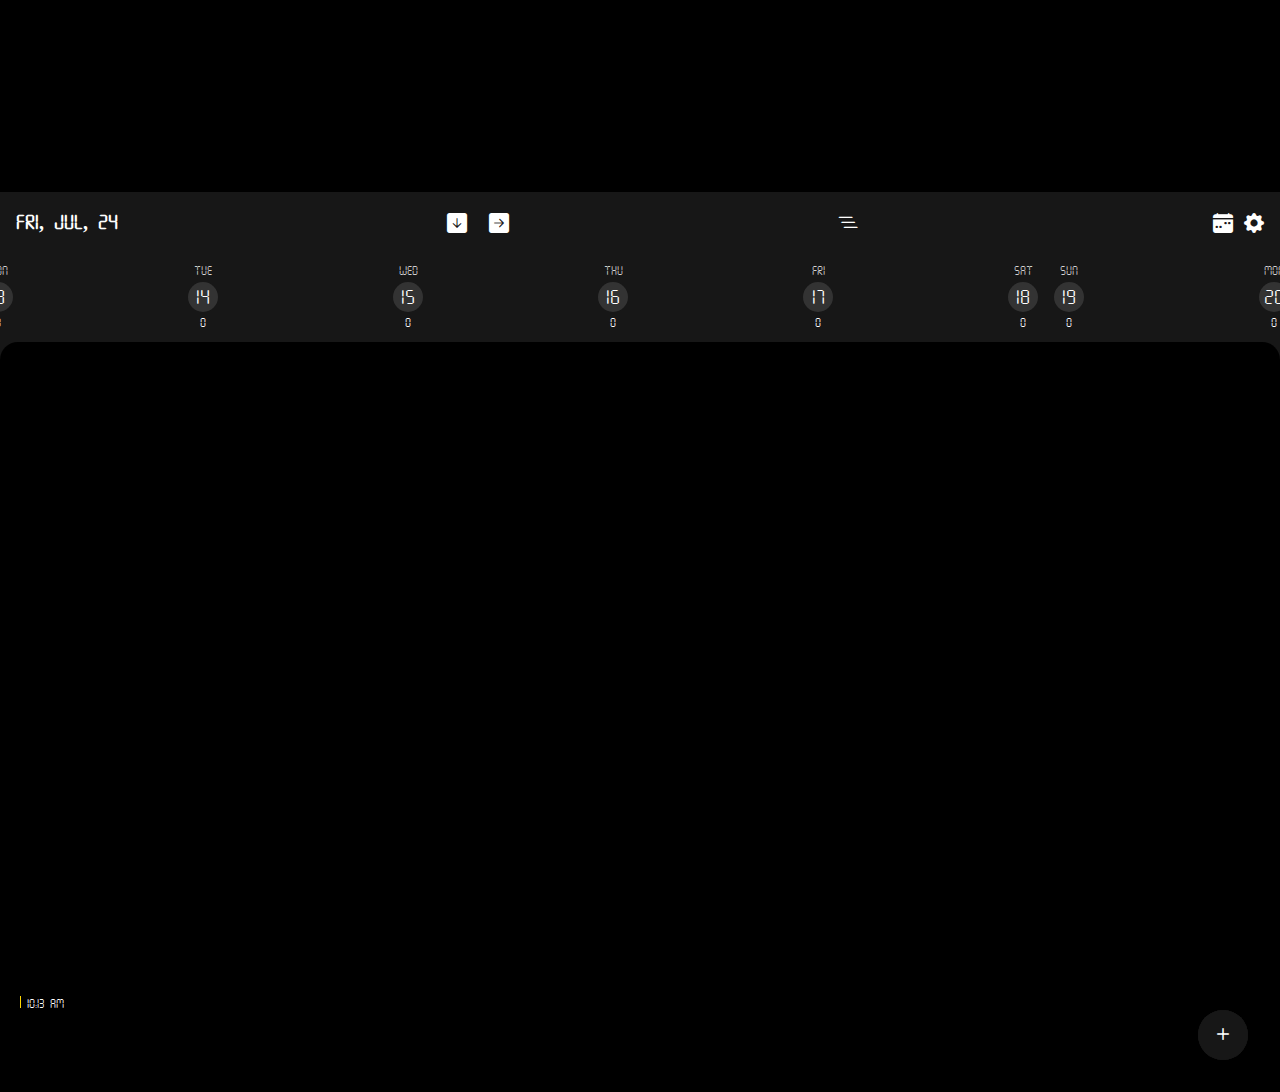
==== index.html @ 04b718dd "Add files via upload" ====
<!DOCTYPE html>
<html lang="en">
    <head>
        <meta charset="UTF-8" />
        <meta http-equiv="X-UA-Compatible" content="IE=Edge" />
        <meta name="viewport" content="width=device-width, initial-scale=1" />

        <title>HTML</title>

        <!-- HTML -->

        <link rel="stylesheet" href="bootstrap-icons.css" type="text/css" />
        <link rel="stylesheet" href="bootstrap.min.css" type="text/css" />
        <!-- Custom Styles -->
        <link rel="stylesheet" href="style.css" />
        <link rel="stylesheet" href="tasks.css" type="text/css" media="all" />
    </head>

    <body>
        <div class="editOptions" id="editOptions">
          <button class="update clr-orange">Update <i class="bi bi-pen"></i></button>
          <button class="delete clr-red">Delete <i class="bi bi-trash"></i></button>
          <button class="copy clr-green">Copy <i class="bi bi-files"></i></button>
          <button class="close clr-yellow" ><i class="bi bi-x"></i></button>
        </div>
         <div style="visibility: hidden;" class="promptOptions">
           <h1 class="readable">
            Prompts
           </h1>
          <button onclick="copyPrompt(event)" class="readable btn">Set task notification at start of each task</button>
          <button onclick="copyPrompt(event)" class="readable btn" >Set alarm at start of each task</button>
          <button onclick="copyPrompt(event)" class="readable btn">Set alarm for high urgency(orange and red) tasks and notification for others.</button>
        </div>
        <div id="customAlert" style="display: none;">
          <div>
            <div class="alert-content">
             <p>Your custom alert message goes here.</p>
            </div>
            <button id="closeAlert">Close</button>
          </div>
        
        </div>
        <header class="header">
            <p class="dateDisp"></p>
            <div>
              <button class="orientVertical" ><i class="cw bi bi-arrow-down-square-fill"></i></button>
              <button class="orientHorizontal" ><i class="cw bi bi-arrow-right-square-fill"></i></button>
            </div>
            <div id="copyTaskPrompt">
               <i class="bi bi-list-nested"></i>
            </div>
            <nav>
                <ul class="navMenu">
                    <li class="menuItem" id="btnCalendar">
                        <i class="bi bi-calendar-week-fill"></i>
                        <input
                            type="date"
                            name="calender"
                            id="calendar"
                            value=""
                        />
                    </li>
                    <li class="menuItem">
                        <i class="bi bi-gear-fill"> </i>
                    </li>
                </ul>
            </nav>
        </header>
        <main>
            <section id="dateScroller" class="dateScroller">
                <div class="previousPage">
                    <div class="dateSelection">
                        <p class="dateSelectionDay"></p>
                        <p class="dateSelectionDate"></p>
                        <span class="actionCount"></span>
                    </div>
                    <div class="dateSelection">
                        <p class="dateSelectionDay"></p>
                        <p class="dateSelectionDate"></p>
                        <span class="actionCount"></span>
                    </div>
                    <div class="dateSelection">
                        <p class="dateSelectionDay"></p>
                        <p class="dateSelectionDate"></p>
                        <span class="actionCount"></span>
                    </div>
                    <div class="dateSelection">
                        <p class="dateSelectionDay"></p>
                        <p class="dateSelectionDate"></p>
                        <span class="actionCount"></span>
                    </div>
                    <div class="dateSelection">
                        <p class="dateSelectionDay"></p>
                        <p class="dateSelectionDate"></p>
                        <span class="actionCount"></span>
                    </div>
                    <div class="dateSelection">
                        <p class="dateSelectionDay"></p>
                        <p class="dateSelectionDate"></p>
                        <span class="actionCount"></span>
                    </div>
                    <div class="dateSelection">
                        <p class="dateSelectionDay"></p>
                        <p class="dateSelectionDate"></p>
                        <span class="actionCount"></span>
                    </div>
                </div>
                <div class="currentPage">
                    <div class="dateSelection">
                        <p class="dateSelectionDay"></p>
                        <p class="dateSelectionDate"></p>
                        <span class="actionCount"></span>
                    </div>
                    <div class="dateSelection">
                        <p class="dateSelectionDay"></p>
                        <p class="dateSelectionDate"></p>
                        <span class="actionCount"></span>
                    </div>
                    <div class="dateSelection">
                        <p class="dateSelectionDay"></p>
                        <p class="dateSelectionDate"></p>
                        <span class="actionCount"></span>
                    </div>
                    <div class="dateSelection">
                        <p class="dateSelectionDay"></p>
                        <p class="dateSelectionDate"></p>
                        <span class="actionCount"></span>
                    </div>
                    <div class="dateSelection">
                        <p class="dateSelectionDay"></p>
                        <p class="dateSelectionDate"></p>
                        <span class="actionCount"></span>
                    </div>
                    <div class="dateSelection">
                        <p class="dateSelectionDay"></p>
                        <p class="dateSelectionDate"></p>
                        <span class="actionCount"></span>
                    </div>
                    <div class="dateSelection">
                        <p class="dateSelectionDay"></p>
                        <p class="dateSelectionDate"></p>
                        <span class="actionCount"></span>
                    </div>
                </div>
                <div class="nextPage">
                    <div class="dateSelection">
                        <p class="dateSelectionDay"></p>
                        <p class="dateSelectionDate"></p>
                        <span class="actionCount"></span>
                    </div>
                    <div class="dateSelection">
                        <p class="dateSelectionDay"></p>
                        <p class="dateSelectionDate"></p>
                        <span class="actionCount"></span>
                    </div>
                    <div class="dateSelection">
                        <p class="dateSelectionDay"></p>
                        <p class="dateSelectionDate"></p>
                        <span class="actionCount"></span>
                    </div>
                    <div class="dateSelection">
                        <p class="dateSelectionDay"></p>
                        <p class="dateSelectionDate"></p>
                        <span class="actionCount"></span>
                    </div>
                    <div class="dateSelection">
                        <p class="dateSelectionDay"></p>
                        <p class="dateSelectionDate"></p>
                        <span class="actionCount"></span>
                    </div>
                    <div class="dateSelection">
                        <p class="dateSelectionDay"></p>
                        <p class="dateSelectionDate"></p>
                        <span class="actionCount"></span>
                    </div>
                    <div class="dateSelection">
                        <p class="dateSelectionDay"></p>
                        <p class="dateSelectionDate"></p>
                        <span class="actionCount"></span>
                    </div>
                </div>
            </section>
            <section class="plan" id="plan">
                <div class="tasksContainer">
                        <div class="tasks">
                           <div id="currentPoint">55:99 PM</div>
                           <svg class="timelineCanvas" id="timeline">
                             <defs>
                                <linearGradient id="timelineStrokeClr" x1="0%" x2="100%" y1="0%" y2="0%">
                                  <stop offset="0%" stop-color="yellow" />
                                  <stop offset="100%" stop-color="gray" />
                                </linearGradient>
                                
                                <linearGradient id="timelineStrokeClrV" x1="0%" x2="0%" y1="0%" y2="100%">
                                  <stop offset="0%" stop-color="yellow" />
                                  <stop offset="100%" stop-color="gray" />
                                </linearGradient>
                              </defs>
                            <path fill="url(#timelineStrokeClr)" id="timelineRange" d=""></path>
                            <path fill="url(#timelineStrokeClrV)" id="timelineRangeV" d=""></path>
                            <path id="hours" fill="none" stroke="pink"></path>
                            <path id="minutes" fill="none" stroke="pink" d=""></path>
                            
                          </svg>
                        </div>
                </div>

                <div class="addDetails">

                    <button id="closeAddDetails" class="closeAddDetails">
                        <i class="bi bi-x-lg"></i>
                    </button>
                    <div class="titleField input">
                        <button class="changeIcon">
                            <i class="bi bi-pen-fill"></i>
                        </button>
                        <input
                            class="textIn"
                            type="text"
                            name="title"
                            id="title"
                            value=""
                            placeholder="Title"
                        />
                    </div>
                     <div class="iconsContainer" id="iconsContainer">
                       <input class="searchIcon" id="searchIcon" type="text" name="" id="" value="" />
                     </div>
                    <div class="scheduledTime mb2">
                        <div type="timeInput" class="startTime input">
                            <h2 class="startTimeTitle">START AT</h2>
                            <div class="timeSelectionContainer">
                                <div
                                    maxHour="11"
                                    class="hourSelection"
                                    type="hourInput"
                                    id="hourSelection"
                                ></div>
                                <div class="timeColon">
                                    <span></span>
                                    <span></span>
                                </div>
                                <div
                                    class="minuteSelection"
                                    type="minuteInput"
                                    id="minuteSelection"
                                ></div>
                                <div class="timePeriodSelection">
                                    <span value="PM"  class="containerItem">PM</span>
                                    <span value="AM"  class="containerItem">AM</span>
                                  </div>
                            </div>
                        </div>
                        <div type="timeInput" class="endTime input adjustable">
                            <h2 class="startTimeTitle">
                                For
                                <sub
                                    style="
                                        font-family: monospace;
                                        font-weight: 100;
                                        font-size: 0.625rem;
                                    "
                                    >h:m</sub
                                >
                            </h2>
                            <div  class="timeSelectionContainer">
                                <div
                                    maxHour="23"
                                    class="hourSelection"
                                    type="hourInput"
                                    id="hourSelection"
                                ></div>
                                <div class="timeColon">
                                    <span></span>
                                    <span></span>
                                </div>
                                <div
                                    class="minuteSelection"
                                    type="minuteInput"
                                    id="minuteSelection"
                                ></div>
                                <div class="stepControl">
                                    <button class="stepUp">
                                        <i class="bi bi-chevron-up"></i>
                                    </button>
                                    <button class="stepDown">
                                        <i class="bi bi-chevron-down"></i>
                                    </button>
                                </div>
                            </div>
                        </div>
                    </div>
                    <h2 class="startTimeTitle">
                      Repeat
                    </h2>
                    <div class="daySelection tabbed mb1">
                      <div class="daySelectionItem">
                            <label for="monday">Mon</label>
                            <input type="checkbox" name="monday" id="monday" />
                        </div>
                      <div class="daySelectionItem">
                        <label for="tuesday">Tue</label>
                        <input type="checkbox" name="tuesday" id="tuesday" />
                      </div>
  
                      <div class="daySelectionItem">
                        <label for="wednesday">Wed</label>
                        <input type="checkbox" name="wednesday" id="wednesday" />
                      </div>
                      <div class="daySelectionItem">
                        <label for="thursday">Thu</label>
                        <input type="checkbox" name="thursday" id="thursday" />
                      </div>
                      <div class="daySelectionItem">
                        <label for="friday">Fri</label>
                        <input type="checkbox" name="friday" id="friday" />
                      </div>
                      <div class="daySelectionItem">
                        <label for="saturday">Sat</label>
                        <input type="checkbox" name="saturday" id="saturday" />
                      </div>
                      <div class="daySelectionItem">
                        <label for="sunday">Sun</label>
                        <input type="checkbox" name="sunday" id="sunday" />
                      </div>
                </div>
                <div class="rateSelector tabbed mb2">
                  <h2>
                    every
                  </h2>
                  <div class="rateSelections">
                    <div class="rateSelectionItem">
                      <label for="once">once</label>
                      <input checked type="radio" name="every" id="once">
                    </div>
                    <div class="rateSelectionItem">
                      <label for="everyday">day</label>
                      <input num="1" type="radio" name="every" id="everyday">
                    </div>
                    <div class="rateSelectionItem">
                      <label for="everyweek">week</label>
                      <input num="7" type="radio" name="every" id="everyweek">
                    </div>
                    <div class="rateSelectionItem">
                      <label for="everymonth">month</label>
                      <input num="30" type="radio" name="every" id="everymonth">
                    </div>
                    <div class="rateTextItem">
                      <label for="everynday">every</label>
                      <input class="textIn" max="3650" placeholder="0" type="number" name="everynday" id="everynday">
                      <label for="everynday">days.</label>
                    </div>
                    <div class="everyFromTo">
                      <label for="from">from <span class="from"></span> <i class="bi bi-calendar"></i></label>
                      <input type="date" name="from" id="from" value="" />
                      <label for="to">to <span class="to">forever</span> <i class="bi bi-calendar-week-fill"></i></label>
                      <input type="date" name="to" id="to" value="" />
                    </div>
                  </div>
                </div>
                <div class="typeSelector tabbed mb3">
                    <h2>
                      urgency
                    </h2> 
                    <div class="typeSelections">
          
                      <div class="typeSelectionItem">
                        <label style="--u-c: hsl(230, 100%, 80%);" for="blue"></label>
                        <input checked type="radio" name="urgency" id="blue">
                      </div>
                      <div class="typeSelectionItem">
                        <label style="--u-c: hsl(110, 100%, 80%);"  for="green"></label>
                        <input type="radio" name="urgency" id="green">
                      </div>
                       <div class="typeSelectionItem">
                        <label style="--u-c: hsl(50, 100%, 80%);" for="yellow"></label>
                        <input type="radio" name="urgency" id="yellow">
                      </div>
                       <div class="typeSelectionItem">
                        <label style="--u-c: hsl(15, 100%, 70%);" for="orange"></label>
                        <input type="radio" name="urgency" id="orange">
                      </div>
                       <div class="typeSelectionItem">
                        <label style="--u-c: hsl(0, 100%, 70%);" for="red"></label>
                        <input type="radio" name="urgency" id="red">
                      </div>
                    </div>
                      
                  </div>
                <div class="taskDefinition mb2">
                  <h2>
                    definition
                  </h2>
                  <div class="definition">
                    <textarea class="definitionText textIn input" name="definition" rows="8" cols="40"></textarea>
                  </div>
          
                </div>
                <div class="addSubTasks">
                  <button class="btn textIn mb3" type="submit">add sub task <i class="bi bi-plus"></i></button>
                </div>
                <button id="saveBtn" class="saveBtn btn">Save task</button>
            </section>
        </main>
        <footer class="footer">
            <div class="actionBtnWrapper">
                <button
                    id="createRoutine"
                    class="actionBtn createRoutine"
                    type=""
                >
                    <i class="bi bi-arrow-repeat"></i>
                </button>
                <button id="createTask" class="actionBtn createTask" type="">
                    <i class="bi bi-list-task"></i>
                </button>
                <button id="createBtn" class="actionBtn create" type="">
                    <i class="bi bi-plus"></i>
                </button>
            </div>
        </footer>
        <script src="fuse.js@7.1.0.js" type="text/javascript" charset="utf-8"></script>
        <script src="icons.js" type="text/javascript" charset="utf-8"></script>
        <script src="store.js" type="text/javascript" charset="utf-8"></script>
        <script src="main.js"></script>
        <script src="edit.js"></script>
    </body>
</html>
---- style.css ----
@font-face {
  font-family: Sevenseg;
  src: url(7Segmentd.ttf);
}
@font-face {
  font-family: SevensegMono;
  src: url("WooveboxSegment7Standard.otf");
}
@import url(/bootstrap-icons.woff);
@import url(/bootstrap-icons.woff2);

@font-face {
  font-family: Bootstrap;
  src: url();
}

*{
  margin: 0;
  box-sizing: border-box;
  scrollbar-width: 0px;
}
::-webkit-scrollbar{
  width: 0px;
}
:root{
  --clr-gray-100: #171717;
  --clr-gray-300: #373737;
  --clr-gray-500: #575757;
  --clr-gray-900: #979797;
  --light-green: #bfc;
  --green: hsla(146, 100%, 59%, 1);
  --bg-clr-primary: var(--clr-gray-100);
  --clr-primary: white;
  --bg-clr-secondary: black;
  --clr-secondary: white;
  --clr-alert-light: #FF3636;
  --clr-alert-dark: #FFF4A6;
}
p{
  margin: 0;
}
body {
    font-size: 15pt;
    font-family: Sevenseg;
    background: var(--bg-clr-secondary);
    color: var(--clr-secondary);
}
.cw{
  color: var(--clr-primary);
}
li{
  list-style: none;
}
ul{
  margin: 0 0 0 0;
}
input, textarea{
  font-family: 'Segoe UI', Tahoma, Geneva, Verdana, sans-serif;
}
h1{
  font-size: 1.75rem;
  font-weight: 900;
}

h2{
  font-size: 1.5rem;
  font-weight: 600;
}
header{
  display: flex;
  justify-content: space-between;
  align-items: baseline;
  padding: 16px;
  height: 60px;
}
.float{
  position: absolute;
}

.navMenu{
  display: flex;
}
.menuItem{
  
}
.dateDisp{
  font-weight: 900;
  align-self: center
}

.dateScroller{
  width: 100%;
  padding: 10px;
  display: flex;
  overflow-x: scroll;
  scroll-snap-type: x mandatory;
  height: 90px;
}
.dateScroller .previousPage, 
.dateScroller .currentPage,
.dateScroller .nextPage{
  display: flex;
  min-width: 100%;
  justify-content: space-between;
  margin-right: 16px;
  scroll-snap-align: center;
}
.dateSelection{
  display: flex;
  flex-direction: column;
  align-items: center;
  justify-content: space-between;
}
.dateSelectionDay{
  font-size: .75rem;
  font-weight: 300;
  color: lightgray;
  min-width: 30px;
  text-align: center;
}
.dateSelectionDate{
  width: 30px;
  height: 30px;
  border-radius: 30px;
  line-height: 30px;
  text-align: center;
  background: #333;
}
.currentSelection .dateSelectionDate{
  background: var(--light-green);
  color: black;
}

.currentDate .dateSelectionDate{
  color: red;
}
.actionCount{
  font-size: .75rem;
}

.plan{
  position: relative;
  background: var(--bg-clr-primary);
  width: 100%;
  height: calc(100vh - 150px);
  border-radius: 18px 18px 0 0;
  overflow-y: hidden;
  color: var(--clr-secondary);
  transition: background 1s ease;
}


.plan:has(.addDetails.active){
  background: var(--clr-gray-100);
}

.addDetails{
  position: absolute;
  top: 100%;
  height: 100%;
  width: 100%;
  padding: 16px;
  padding-top: 70px;
  transition: top .25s ease;
  overflow: scroll;
  background: var(--bg-clr-secondary);
  color: var(--clr-primary);
}
.addDetails.active{
  top: 0;
}

.closeAddDetails{
  position: absolute;
  right: 10px;
  top: 10px;
  color: white;
  width: 40px;
  aspect-ratio: 1;
}
.titleField{
  width: 100%;
  display: flex;
  align-items: center;
  border-radius: 8px;
  padding: 16px;
  border: 1px solid var(--clr-gray-300);
}
.changeIcon{
  border-radius: 8px;
  min-width: 50px;
  height: 50px;
  padding: 0rem;
  background: #0003;
  color: var(--clr-gray-900);
  margin-right: 16px;
}

.changeIcon i{
  font-size: 1.5rem;
}

.textIn{
  padding: 8px;
  color: #fff;
  font-weight: 300;
  font-size: 1.125rem;
}
.mb1{
  margin-bottom: 1rem;
}
.mb2{
  margin-bottom: 2rem;
}
.mb3{
  margin-bottom: 3rem;
}
.mb4{
  margin-bottom: 4rem;
}
.scheduledTime{
  display: flex;
  justify-content: space-between;
}

.timeSelectionContainer{
  display: flex;
  height: 120px;
  overflow: hidden;
  position: relative;
}
.timeSelectionContainer .timeColon{
  margin: 0 8px;
  padding: 10px 0;
  display: flex;
  flex-direction: column;
  gap: .5rem;
}
.timeColon span{
  width: 2px;
  aspect-ratio: 1;
  background: white;
}
.timePeriodSelection{
  height: 2rem;
  display: flex;
  flex-direction: column;
  overflow: scroll;
  scroll-snap-type: y mandatory;
  width: 3rem;
}
.timePeriodSelection span{
  scroll-snap-align: start;
  margin-bottom: 16px;
}
.startTime{
  display: grid;
  place-content: center;
}
.startTimeTitle{
  text-indent: 20px;
}

.containerItem.hidden {
  visibility: hidden;
  height: 0;
}
.hourSelection,
.minuteSelection{
  position: relative;
  display: flex;
  flex-direction: column;
  width: 40px;
  height: 100%;
  overflow-y: scroll;
  scroll-snap-type: y mandatory;
  white-space: nowrap;
}
.containerItem{
  color: var(--light-green);
  display: flex;
  justify-content: space-between;
  width: 2ch;
  height: 40px;
  scroll-snap-align: start;
}

.hourSelection .containerItem{
  align-self: end;
}
.stepControl i{
  color: white;
}
b{
  font-weight: 200;
}
.stepUp,
.stepDown{
  border: 1px solid var(--clr-gray-900);
  border-radius: 8px;
  margin-bottom: 10px;
}
.stepControl{
  display: flex;
  flex-direction: column;
}
.stepControl i{
  color: var(--clr-gray-900);
}
.stepControl button:active i{
  color: var(--clr-gray-300);
}
.input{
  margin-bottom: 24px
}

.tabbed{
  margin-left: 16px;
}

.daySelection{
  display: flex;
  flex-wrap: wrap;
  gap: 12px;
}
.daySelectionItem{
  display: flex;
  flex-direction: column;
  align-items: center;
}
.daySelectionItem label{
  width: 100%;
  position: relative;
  text-align: center;
  border: 1px solid whitesmoke;
  border-radius: 20px;
  padding: 4px 8px;
  text-indent: 26px;
  font-size: 14px;
}
.daySelectionItem label:before{
  content: "";
  position: absolute;
  top: 50% ;
  left: 4px;
  translate: 0 -50%;
  width: 20px;
  height: 20px;
  border-radius: 20px;
  background: transparent;
  box-sizing: content-box;
  border: 1px solid whitesmoke;
}

.daySelectionItem label:after{
  content: "\f26e";
  position: absolute;
  top: 50%;
  left: 5.8px;
  translate: 0 -50%;
  width: 18px;
  height: 18px;
  border-radius: 20px;
  transition: all .25s ease;
}
.daySelectionItem:has(input:checked)  label:after{
  background: var(--light-green);
  clip-path: path("M10.97 4.97a.75.75 0 0 1 1.07 1.05l-3.99 4.99a.75.75 0 0 1-1.08.02L4.324 8.384a.75.75 0 1 1 1.06-1.06l2.094 2.093 3.473-4.425z");
}
.daySelectionItem input{
  visibility: hidden;
}

.rateSelections{
  display: flex;
  flex-wrap: wrap;
  gap: 12px;
}
.rateSelectionItem label{
  padding: 4px 16px;
  border-radius: 40px;
  border: 1px solid var(--light-green);
}
.rateSelectionItem input[type="radio"]{
  visibility: hidden;
}
.rateSelectionItem:has(input[type="radio"]:checked) label{
  background: var(--clr-gray-300);
}
.rateTextItem{
  padding: 4px 16px;
  border-radius: 40px;
  border: 1px solid var(--light-green);
  display: flex;
  align-items: center;
  gap: 12px;
  color: #fff;
  text-wrap: nowrap;
  max-width: 250px;
}
.rateTextItem .textIn{
  max-width: 7ch;
} 
.typeSelections{
  display: flex;
}
.typeSelectionItem input{
  visibility: hidden;
}
.typeSelectionItem label{
  width: 20px;
  aspect-ratio: 1;
  border-radius: 15px;
  border: 3px solid var(--clr-gray-100);
  box-shadow: 0 0 0 2px var(--u-c);
}
.typeSelectionItem:has(input:checked) label{
  background: var(--u-c);
}
.definitionText{
  width: 100%;
  border: 1px solid var(--clr-gray-900);
  border-radius: 16px;
  padding: 1rem;
}
header, .dateScroller, main{
  background: var(--bg-clr-primary);
  color: var(--clr-primary);
}

input[type="date"]{
  width: 0;
  height: 0;
  visibility: hidden;
}

button, input, textarea{
  border: none;
  outline: none;
  background: transparent;
  
}

button:focus{
  color: greenyellow !important;
  
}

.footer{
  position: fixed;
  bottom: 2rem;
  right: 2rem;
}
.actionBtnWrapper{
  position: relative;
  width: 50px;
  height: 50px;
  transform-origin: center;
  transition: .25s ease;
}
.actionBtn{
  position: absolute;
  bottom: 0;
  right: 0;
  border-radius: 50px;
  width: 50px;
  height: 50px;
  background: var(--bg-clr-primary);
  
}
.actionBtn i{
  font-size: 1.5rem;
  color: var(--clr-primary);
}

.createTask, .createRoutine{
  transition: translate .25s;
}

:has(.create:focus) .createTask{
 translate: 0 70px;
}

:has(.create:focus) .createRoutine{
  translate: 70px 0;
}
.actionBtnWrapper:has(.create:focus){
  rotate: 180deg;
}

.saveBtn{
  position: sticky;
  bottom: 20px;
  left: 50%;
  translate: -50% 0;
  padding: 8px 30px;
  background: var(--bg-clr-primary);
  color: var(--clr-primary);
  border: 1px solid #fff;
  box-shadow: 0 0 20px 20px black;
}

.iconsContainer{
  position: relative;
  background: flex;
  width: 100%;
  height: 0px;
  overflow: scroll;
  z-index: 1000;
  gap: 1rem;
}

.iconsContainer.active{
  display: block;
  height: 300px;
  padding-left: 16px;
}
.iconsContainer i{
  color: var(--clr-primary);
  font-size: 1.5rem;
}
.errorTxt{
  position: absolute;
  font-family: Arial;
  width: 80vw;
  top: 101%;
  left: 0;
  color: #FF5858;
  font-size: .85rem;
  font-weight: 300;
}

.btn{
  padding: 8px 16px;
  border-radius: 12px;
  background: var(--bg-clr-primary);
  color: var(--clr-primary);
  border: 1px solid var(--clr-gray-900);
}

.timeSelectionContainer:after,
.timeSelectionContainer:after  {
   content: "";
   position: absolute;
   top: 0;
   left: 0;
   width: 100%;
   height: 100%;
   pointer-events: none;
   background-image: linear-gradient(transparent, #000c)
}

.timeSelectionContainer span{
  color: var(--green);
}

.to,.from{
  color: var(--light-green);
}


    #customAlert {
      position: fixed;
      top: 0;
      left: 0;
      width: 100%;
      height: 100%;
      background-color: rgba(0, 0, 0, 0.5); /* Semi-transparent background */
      z-index: 1000; /* Ensure it's on top */
      display: grid;
      place-content: center;
    }
    #customAlert >div{
      background: white;
      display: flex;
      flex-direction: column;
      align-items: center;
      padding: 16px 24px;
      border-radius: 10px;
      font-family: Arial, Helvetica, sans-serif;
    }
    .alert-content {
    color: #000;
    }

    #closeAlert {
      padding: 10px;
      color: #4CAF50;
      border: none;
      cursor: pointer;
    }
    
    .searchIcon{
      border: 1px solid #fff;
      color: var(--clr-primary);
      font-size: .825rem;
      font-weight: 300;
    }
    
    .editOptions{
      position: fixed;
      bottom: -80px;
      width: 100vw;
      height: 80px;
      border-radius: 20px 20px 0 0;
      padding: 16px;
      background: var(--bg-clr-primary);
      z-index: 1000;
      display: flex;
      justify-content: space-between;
      transition: bottom 300ms ease;
    }
    .editOptions.active{
      bottom: 0px;
      box-shadow: 0 0 4px 10px #0005;
    }
    .promptOptions{
      display: flex;
      justify-content: center;
      flex-direction: column;
      gap: .5rem;
    }
---- tasks.css ----
.tasksContainer {
  --containerPg: var(--bg-clr-secondary);
  overflow-y: scroll;
  background: var(--containerPg);
  height: 100%;
  padding: 16px 0;
  color: var(--clr-secondary);
  position: relative;
}
#currentPoint{
  position: absolute;
  bottom: -4px;
  left: 20px;
  padding-left: 6px;
  border-left: 1px solid gold;
  white-space: nowrap;
  line-height: 1rem;
  font-size: .75rem
}
  .tasks{
    --min-h: 90%;
    gap: 2rem;
    padding: 16px;
    min-height: var(--min-h);
    position: relative;
    overflow-x: scroll;
    display: flex;
    align-items: flex-end;
    overflow-y: auto;
  }
  body.vertical .tasks{
    flex-direction: column;
    align-items: flex-start;
    min-height: fit-content;
  }
  body.vertical .tasks .taska{
    position: static;
    margin-bottom: var(--rmr);
  }
  body.vertical .tasks circle,
  body.vertical .tasks .horizon{
    display: none;
  }
  #timelineRangeV{
    display: none;
  }

  body.vertical .tasks #timelineRange {
    display: none;
  }  
  body.vertical .tasks #timelineRangeV {
    display: inline-block;
  }
  
  body.vertical .tasks .freeTimeAlert{
    margin-left: 32px;
  }
  .tasks.balanced{
    align-items: center;
  }
  .tasks.topBalanced{
    align-items: flex-start;
  }
  .tasks.balanced .taska,
  .tasks.tasks.topBalanced .taska{
    position: static;
  }
  .timelineCanvas{
    position: absolute; 
    bottom: 16px; 
    left: 16px;
  }
  .readable{
    font-family: 'Segoe UI', Tahoma, Geneva, Verdana, sans-serif;
    font-weight: 200;
  } 
  .freeTimeAlert{
    font-size: .75rem;
    translate: 0 -1rem;
    display: flex;
    flex-direction: column;
    color: var(--clr-alert-dark);
  }
  .nowordwrap{
    white-space: nowrap;
  }
  .taska{
      position: relative;
      margin-bottom: var(--ytr);
      height: fit-content;
      display: flex;
      margin-right: var(--rmr);
      translate: 0 -16px;
    }
    .timeHint{
      display: flex;
      font-size: 1rem;
      width: 100%;
      min-width: 230px;
      justify-content: end;
      color: var(--green);
    }
    .tasks.vertical .title{
      width: 100%;
    }
    .title{
      position: relative;
      font-family: 'Segoe UI', Tahoma, Geneva, Verdana, sans-serif;
      font-weight: 200;
      font-size: 1.25rem;
      white-space: nowrap;
      border-radius: 8px;
      padding: 16px;
      border: 1px solid var(--clr-gray-500);
      border-top-left-radius: 0px;
   }
    .title:after {
      content: "";
      position: absolute;
      top: -1px;
      left: -10px;
      width: 10px;
      height: 20px;
      background: var(--clr-gray-500);
      clip-path: path("M1 1L10 1L10 0 L0 0L0 1A10 20,0,0,1,9.21 20L10 20 A 9 20, 0,0,0, 2 1");
      }
      .title:before{
        content: "";
      position: absolute;
      top: -1px;
      left: -10px;
      width: 10px;
      height: 20px;
      background: var(--containerPg);
      clip-path: path("M10 20 A 9 20, 0,0,0, 2 1L 10 1Z");
      }
    .icon{
      background: hsl(240, 100%, 80%);
      min-width: 40px;
      height: auto;
      display: flex;
      justify-content: center;
      align-items: center;
      border: 1px solid transparent;
      border-radius: 50px;
      margin-right: 8px;
      position: relative;
    }
   .bgclr-blue {
   background: hsl(230, 100%, 80%);
   fill: hsl(230, 100%, 80%);
 } .bgclr-green {
   background: hsl(110, 100%, 80%);
   fill: hsl(110, 100%, 80%);
 } .bgclr-yellow {
   background: hsl(50, 100%, 80%);
   fill: hsl(50, 100%, 80%);
 } .bgclr-orange {
   background: hsl(15, 100%, 80%);
   fill: hsl(15, 100%, 80%);
 } .bgclr-red {
   background: hsl(0, 100%, 80%);
   fill: hsl(0, 100%, 80%);
   }
 
    .clr-blue {
   color: hsl(230, 100%, 80%);
   stroke: hsl(230, 100%, 80%);
 } .clr-green {
   color: hsl(110, 100%, 80%);
   stroke: hsl(110, 100%, 80%);
 } .clr-yellow {
   color: hsl(50, 100%, 80%);
   stroke: hsl(50, 100%, 80%);
 } .clr-orange {
   color: hsl(15, 100%, 80%);
   stroke: hsl(15, 100%, 80%);
 } .clr-red {
   color: hsl(0, 100%, 80%);
   stroke: hsl(0, 100%, 80%);
 }
    .editBtn{
      margin-right: auto;
    }
    .moreBtn{
      text-justify: justify;
    }
    .tas *{
      border: 1px solid #800;
    }
    
    
    body:has(input:focus) .saveBtn{
      opacity: .15;
      pointer-events: none;
    }
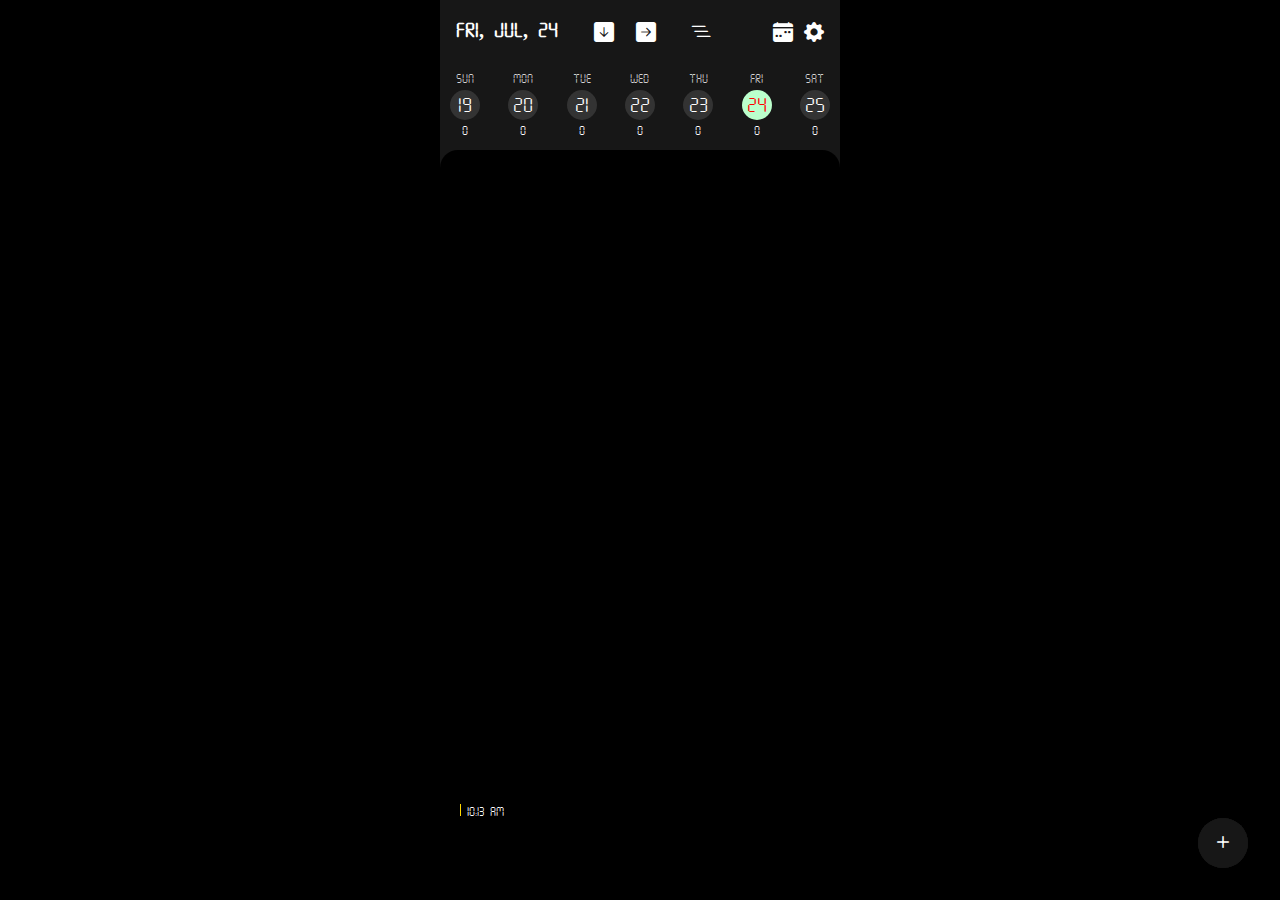
==== commit 8435d4d1: "update 3." ====
--- a/index.html
+++ b/index.html
@@ -5,7 +5,7 @@
         <meta http-equiv="X-UA-Compatible" content="IE=Edge" />
         <meta name="viewport" content="width=device-width, initial-scale=1" />
 
-        <title>HTML</title>
+        <title>DAILY PLANNER</title>
 
         <!-- HTML -->
 
@@ -23,7 +23,7 @@
           <button class="copy clr-green">Copy <i class="bi bi-files"></i></button>
           <button class="close clr-yellow" ><i class="bi bi-x"></i></button>
         </div>
-         <div style="visibility: hidden;" class="promptOptions">
+         <div style="display: none" class="promptOptions">
            <h1 class="readable">
             Prompts
            </h1>
--- a/style.css
+++ b/style.css
@@ -39,11 +39,18 @@
 p{
   margin: 0;
 }
+html{
+  display: flex;
+  justify-content: center;
+}
 body {
     font-size: 15pt;
     font-family: Sevenseg;
     background: var(--bg-clr-secondary);
     color: var(--clr-secondary);
+    max-width: 400px;
+    position: relative;
+    
 }
 .cw{
   color: var(--clr-primary);
@@ -450,6 +457,8 @@
   position: fixed;
   bottom: 2rem;
   right: 2rem;
+  max-width: 400px;
+  z-index: 1000;
 }
 .actionBtnWrapper{
   position: relative;
@@ -619,4 +628,7 @@
       justify-content: center;
       flex-direction: column;
       gap: .5rem;
-    }+    }
+#createTask:hover{
+  opacity: .9;
+}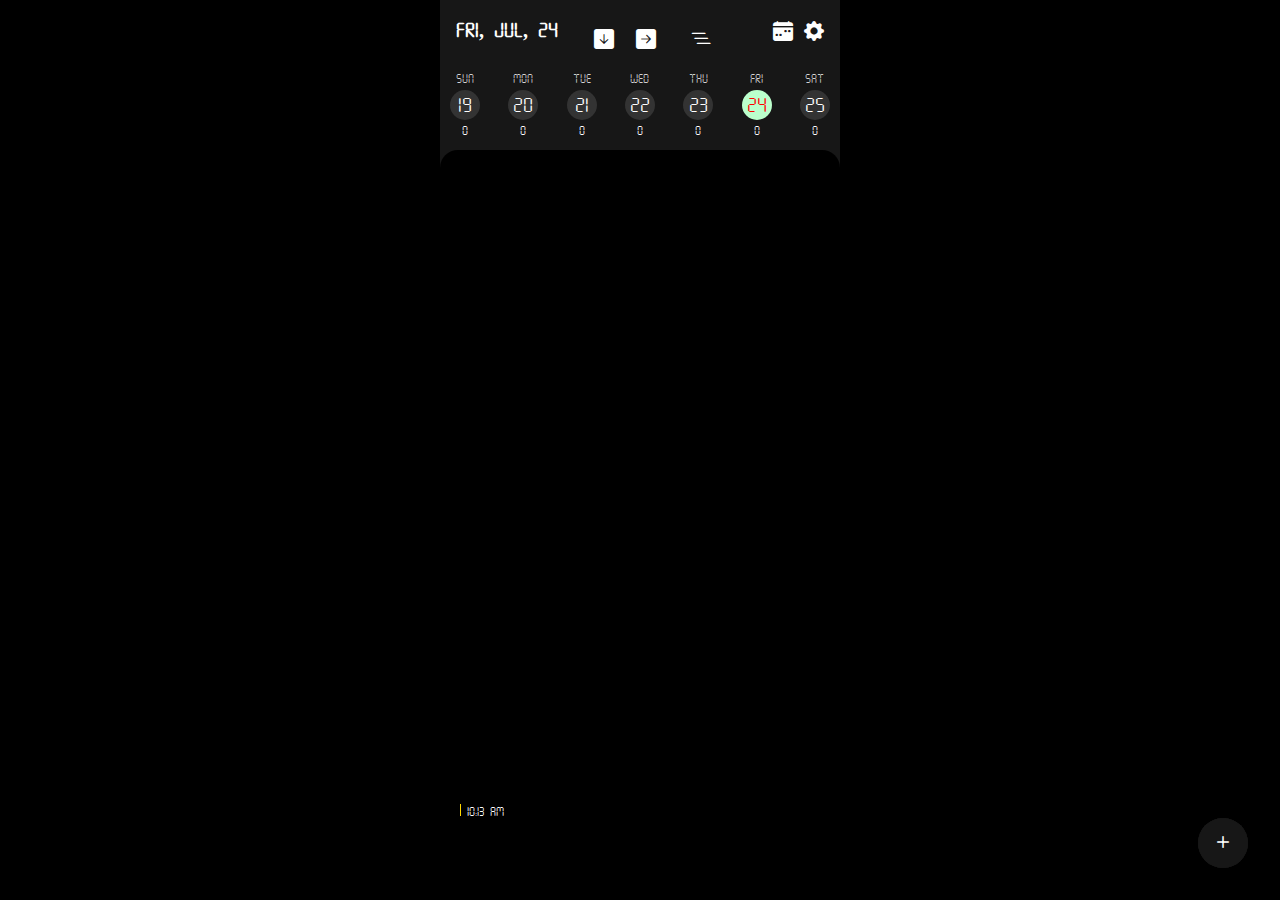
==== commit ce5b15f5: "Making web progressive" ====
--- a/index.html
+++ b/index.html
@@ -6,7 +6,7 @@
         <meta name="viewport" content="width=device-width, initial-scale=1" />
 
         <title>DAILY PLANNER</title>
-
+        <link rel="manifest" href="/manifest.json">
         <!-- HTML -->
 
         <link rel="stylesheet" href="bootstrap-icons.css" type="text/css" />
@@ -51,6 +51,9 @@
             </div>
             <nav>
                 <ul class="navMenu">
+                  <li class="menuItem">
+                      <button id="installBtn" style="display: none;">Install App</button>
+                  </li>
                     <li class="menuItem" id="btnCalendar">
                         <i class="bi bi-calendar-week-fill"></i>
                         <input
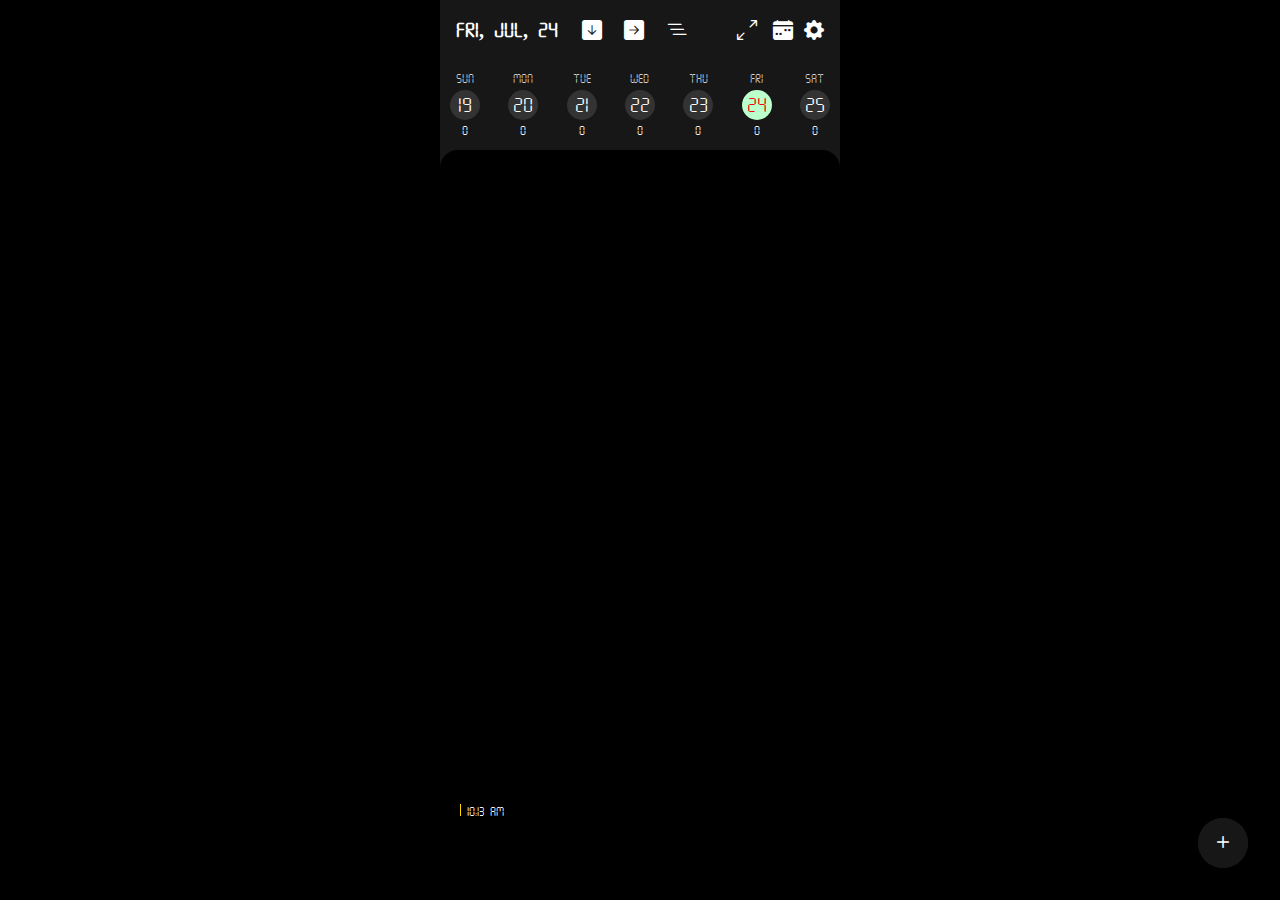
==== commit 0f4c5d18: "update fulscreen mode." ====
--- a/index.html
+++ b/index.html
@@ -6,7 +6,7 @@
         <meta name="viewport" content="width=device-width, initial-scale=1" />
 
         <title>DAILY PLANNER</title>
-        <link rel="manifest" href="/manifest.json">
+        <link rel="manifest" href="manifest.json">
         <!-- HTML -->
 
         <link rel="stylesheet" href="bootstrap-icons.css" type="text/css" />
@@ -50,23 +50,26 @@
                <i class="bi bi-list-nested"></i>
             </div>
             <nav>
-                <ul class="navMenu">
+              <ul class="navMenu">
+          
+                  <li class="menuItem" id="setFullScreen" style="padding-right: 16px;">
+                    <i class="bi bi-arrows-angle-expand"></i>
+                  </li>
+                  <li class="menuItem" id="btnCalendar">
+                      <i class="bi bi-calendar-week-fill"></i>
+                      <input
+                          type="date"
+                          name="calender"
+                          id="calendar"
+                          value=""
+                      />
+                  </li>
                   <li class="menuItem">
-                      <button id="installBtn" style="display: none;">Install App</button>
+                      <i class="bi bi-gear-fill"> </i>
                   </li>
-                    <li class="menuItem" id="btnCalendar">
-                        <i class="bi bi-calendar-week-fill"></i>
-                        <input
-                            type="date"
-                            name="calender"
-                            id="calendar"
-                            value=""
-                        />
-                    </li>
-                    <li class="menuItem">
-                        <i class="bi bi-gear-fill"> </i>
-                    </li>
-                </ul>
+                  
+                  
+              </ul>
             </nav>
         </header>
         <main>
--- a/style.css
+++ b/style.css
@@ -76,7 +76,7 @@
 header{
   display: flex;
   justify-content: space-between;
-  align-items: baseline;
+  align-items: center;
   padding: 16px;
   height: 60px;
 }
@@ -87,9 +87,7 @@
 .navMenu{
   display: flex;
 }
-.menuItem{
-  
-}
+
 .dateDisp{
   font-weight: 900;
   align-self: center
